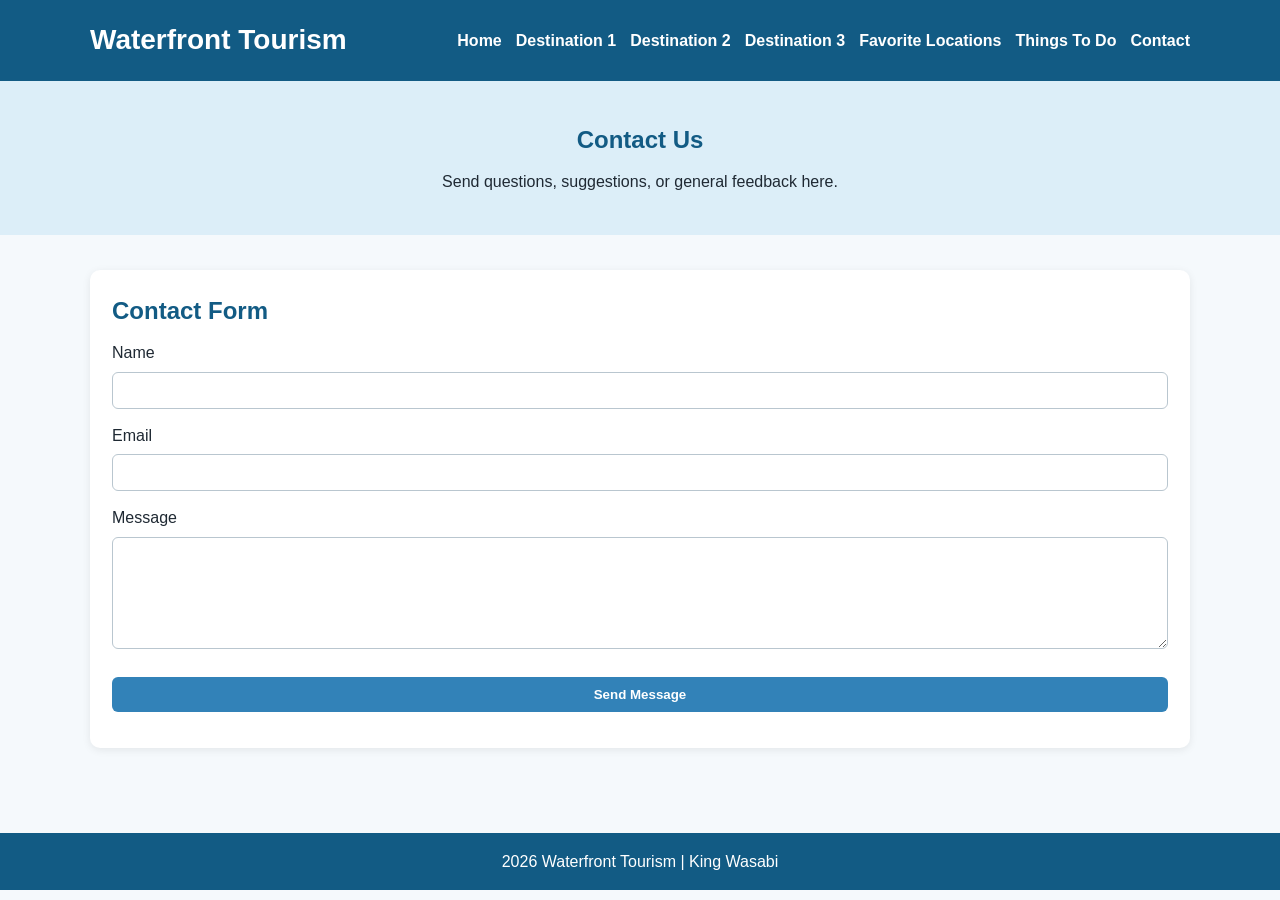
==== pages/contact.html @ f824581f "Create initial website and  navigation" ====
<!DOCTYPE html>
<html lang="en">
<head>
    <meta charset="UTF-8">
    <meta name="viewport" content="width=device-width, initial-scale=1.0">
    <title>Waterfront Tourism | Contact</title>
    <link rel="stylesheet" href="../css/styles.css">
</head>
<body>
    <header>
        <div class="container navbar">
            <div class="logo">Waterfront Tourism</div>
            <ul class="nav-links">
                <li><a href="../index.html">Home</a></li>
                <li><a href="destination1.html">Destination 1</a></li>
                <li><a href="destination2.html">Destination 2</a></li>
                <li><a href="destination3.html">Destination 3</a></li>
                <li><a href="favorites.html">Favorite Locations</a></li>
                <li><a href="things-to-do.html">Things To Do</a></li>
                <li><a href="contact.html">Contact</a></li>
            </ul>
        </div>
    </header>

    <section class="banner">
        <h1>Contact Us</h1>
        <p>Send questions, suggestions, or general feedback here.</p>
    </section>

    <main class="container">
        <section class="section-box">
            <h2>Contact Form</h2>
            <form>
                <label for="name">Name</label>
                <input type="text" id="name" name="name" required>

                <label for="email">Email</label>
                <input type="email" id="email" name="email" required>

                <label for="message">Message</label>
                <textarea id="message" name="message" rows="6" required></textarea>

                <button type="submit">Send Message</button>
            </form>
        </section>
    </main>

    <footer>
        <p>2026 Waterfront Tourism | King Wasabi</p>
    </footer>

    <script src="../javascript/script.js"></script>
</body>
</html>
---- css/styles.css ----
* {
    box-sizing: border-box;
    margin: 0;
    padding: 0;
    font-family: Arial, sans-serif;
}

body {
    background-color: #f5f9fc;
    color: #1f2933;
    line-height: 1.6;
}

header {
    background-color: #125b84;
    color: white;
    padding: 18px 0;
}

.container {
    width: 90%;
    max-width: 1100px;
    margin: 0 auto;
}

.navbar {
    display: flex;
    justify-content: space-between;
    align-items: center;
    gap: 20px;
    flex-wrap: wrap;
}

.logo {
    font-size: 28px;
    font-weight: bold;
}

.nav-links {
    list-style: none;
    display: flex;
    gap: 14px;
    flex-wrap: wrap;
}

.nav-links a {
    color: white;
    text-decoration: none;
    font-weight: bold;
}

.nav-links a:hover {
    text-decoration: underline;
}

.banner {
    background-color: #dceef8;
    text-align: center;
    padding: 40px 20px;
}

.banner h1 {
    color: #125b84;
    margin-bottom: 10px;
}

main {
    padding: 35px 0;
}

.section-box {
    background-color: white;
    padding: 22px;
    margin-bottom: 20px;
    border-radius: 10px;
    box-shadow: 0 2px 8px rgba(0, 0, 0, 0.08);
}

.section-box h2 {
    color: #125b84;
    margin-bottom: 10px;
}

form input,
form textarea,
form button {
    width: 100%;
    padding: 10px;
    margin-top: 6px;
    margin-bottom: 14px;
    border: 1px solid #b9c6cf;
    border-radius: 6px;
}

form button {
    background-color: #3282b8;
    color: white;
    border: none;
    cursor: pointer;
    font-weight: bold;
}

form button:hover {
    background-color: #26678f;
}

footer {
    background-color: #125b84;
    color: white;
    text-align: center;
    padding: 16px 10px;
    margin-top: 30px;
}
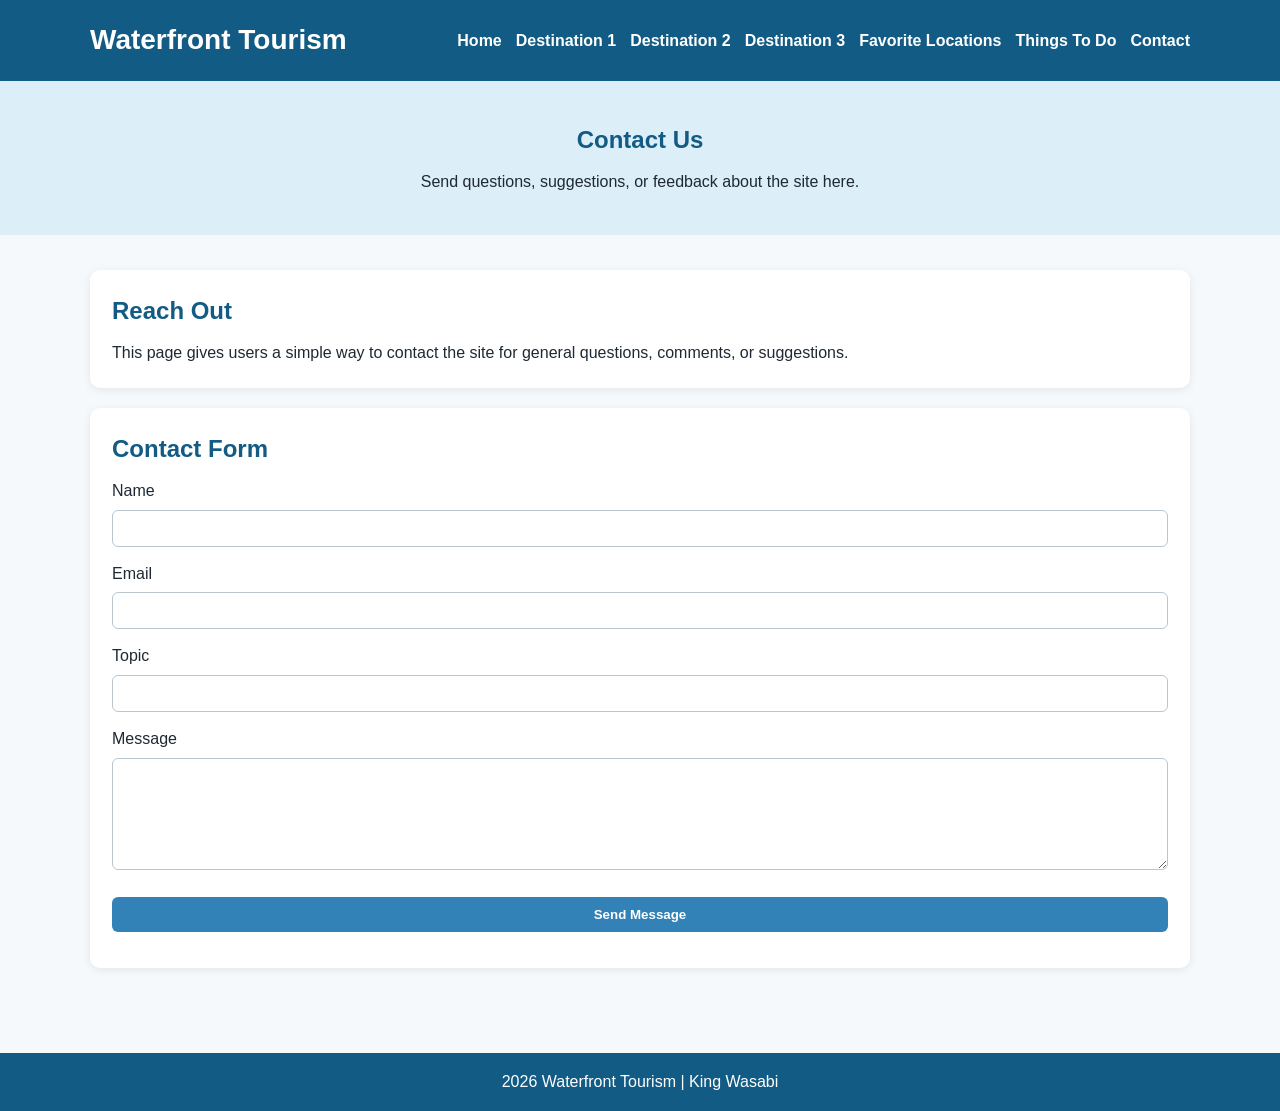
==== commit 94e2a052: "Add remaining site pages and contact form updates" ====
--- a/pages/contact.html
+++ b/pages/contact.html
@@ -23,27 +23,38 @@
     </header>
 
     <section class="banner">
-        <h1>Contact Us</h1>
-        <p>Send questions, suggestions, or general feedback here.</p>
+    <h1>Contact Us</h1>
+    <p>Send questions, suggestions, or feedback about the site here.</p>
+</section>
+
+<main class="container">
+    <section class="section-box">
+        <h2>Reach Out</h2>
+        <p>
+            This page gives users a simple way to contact the site for general questions,
+            comments, or suggestions.
+        </p>
     </section>
 
-    <main class="container">
-        <section class="section-box">
-            <h2>Contact Form</h2>
-            <form>
-                <label for="name">Name</label>
-                <input type="text" id="name" name="name" required>
+    <section class="section-box">
+        <h2>Contact Form</h2>
+        <form>
+            <label for="name">Name</label>
+            <input type="text" id="name" name="name" required>
 
-                <label for="email">Email</label>
-                <input type="email" id="email" name="email" required>
+            <label for="email">Email</label>
+            <input type="email" id="email" name="email" required>
 
-                <label for="message">Message</label>
-                <textarea id="message" name="message" rows="6" required></textarea>
+            <label for="topic">Topic</label>
+            <input type="text" id="topic" name="topic" required>
 
-                <button type="submit">Send Message</button>
-            </form>
-        </section>
-    </main>
+            <label for="message">Message</label>
+            <textarea id="message" name="message" rows="6" required></textarea>
+
+            <button type="submit">Send Message</button>
+        </form>
+    </section>
+</main>
 
     <footer>
         <p>2026 Waterfront Tourism | King Wasabi</p>
--- a/css/styles.css
+++ b/css/styles.css
@@ -110,4 +110,98 @@
     text-align: center;
     padding: 16px 10px;
     margin-top: 30px;
+}
+
+.hero {
+    background-image: linear-gradient(rgba(18, 91, 132, 0.6), rgba(18, 91, 132, 0.6)),
+        url("../images/tanya-barrow.jpg");
+    background-size: cover;
+    background-position: center;
+    color: white;
+    text-align: center;
+    padding: 90px 20px;
+}
+
+.hero h1 {
+    font-size: 42px;
+    margin-bottom: 15px;
+}
+
+.hero p {
+    max-width: 750px;
+    margin: 0 auto 20px;
+    font-size: 18px;
+}
+
+.hero-button {
+    display: inline-block;
+    background-color: #3282b8;
+    color: white;
+    text-decoration: none;
+    padding: 12px 22px;
+    border-radius: 6px;
+    font-weight: bold;
+}
+
+.hero-button:hover {
+    background-color: #26678f;
+}
+
+.card-grid {
+    display: grid;
+    grid-template-columns: repeat(auto-fit, minmax(250px, 1fr));
+    gap: 20px;
+}
+
+.card {
+    background-color: white;
+    border-radius: 10px;
+    overflow: hidden;
+    box-shadow: 0 2px 8px rgba(0, 0, 0, 0.08);
+}
+
+.card img {
+    width: 100%;
+    height: 190px;
+    object-fit: cover;
+}
+
+.card-content {
+    padding: 18px;
+}
+
+.card-content h3 {
+    color: #125b84;
+    margin-bottom: 10px;
+}
+
+.card-content p {
+    margin-bottom: 12px;
+}
+
+.card-content a {
+    color: #3282b8;
+    text-decoration: none;
+    font-weight: bold;
+}
+
+.card-content a:hover {
+    text-decoration: underline;
+}
+
+.info-list {
+    padding-left: 20px;
+    margin-top: 10px;
+}
+
+.info-list li {
+    margin-bottom: 8px;
+}
+
+.page-image {
+    width: 100%;
+    max-width: 700px;
+    display: block;
+    margin: 20px auto;
+    border-radius: 10px;
 }
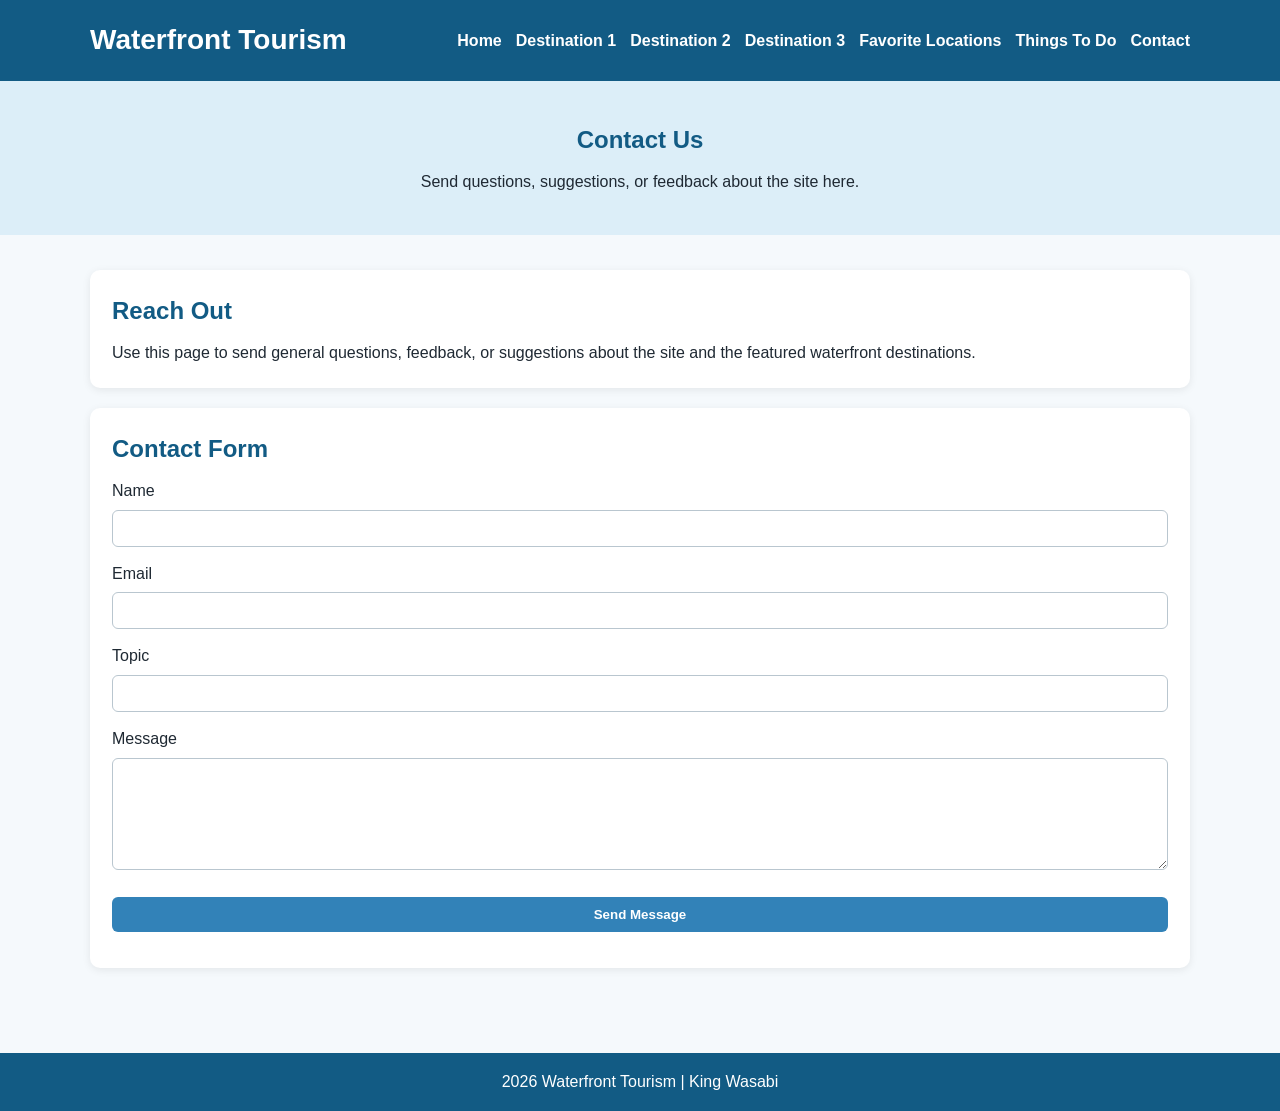
==== commit a2fe5eb9: "Make final site cleanup before hosting" ====
--- a/pages/contact.html
+++ b/pages/contact.html
@@ -29,12 +29,12 @@
 
 <main class="container">
     <section class="section-box">
-        <h2>Reach Out</h2>
-        <p>
-            This page gives users a simple way to contact the site for general questions,
-            comments, or suggestions.
-        </p>
-    </section>
+    <h2>Reach Out</h2>
+    <p>
+        Use this page to send general questions, feedback, or suggestions about the site
+        and the featured waterfront destinations.
+    </p>
+</section>
 
     <section class="section-box">
         <h2>Contact Form</h2>
